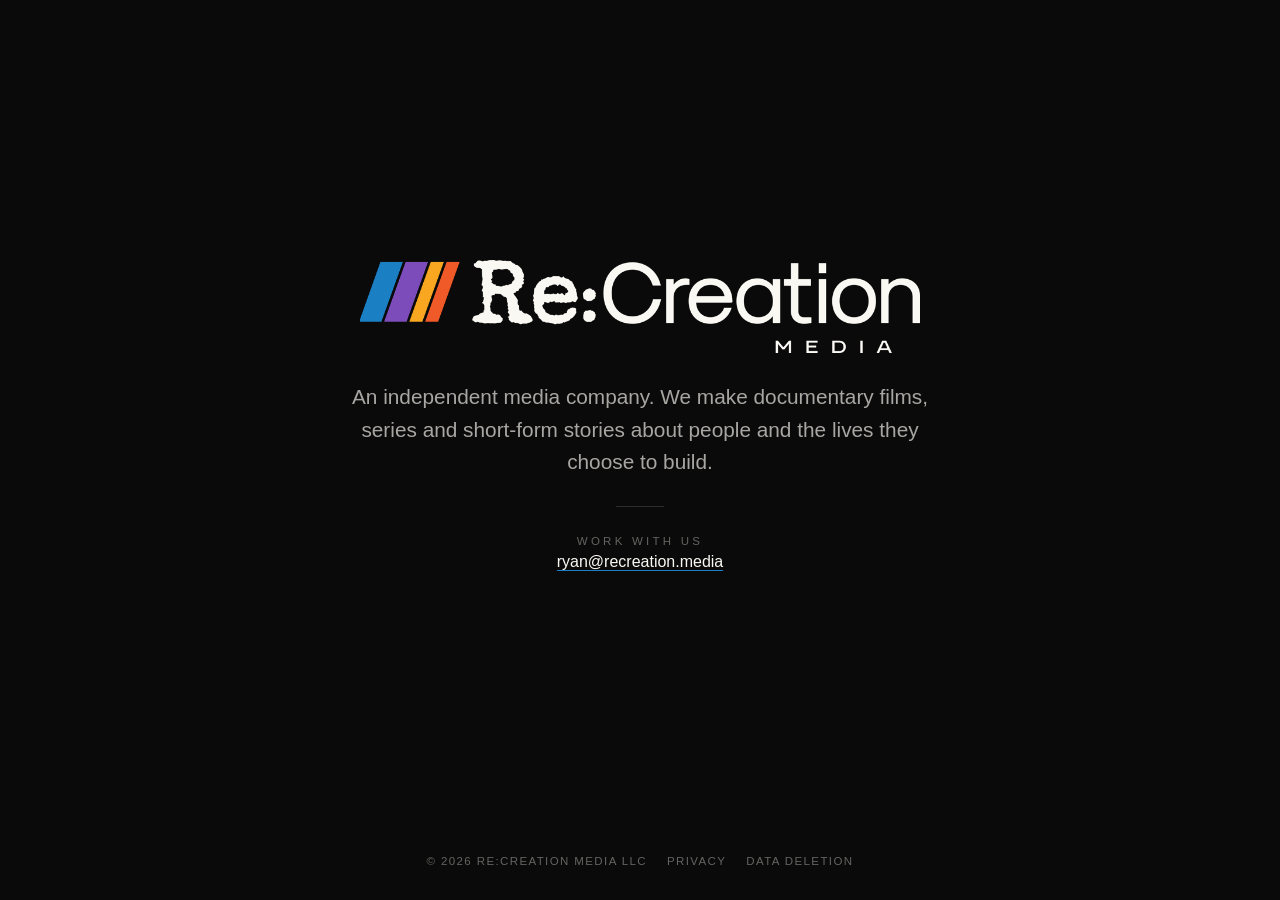
==== index.html @ b52846ce "First publish: one-page site, privacy policy, data deletion (Ryan's yes, 19 Oct 2026)" ====
<!DOCTYPE html>
<html lang="en">
<head>
<meta charset="utf-8">
<meta name="viewport" content="width=device-width, initial-scale=1">
<title>Re:Creation Media</title>
<meta name="description" content="Re:Creation Media is an independent media company making documentary films, series and short-form stories.">
<meta name="theme-color" content="#0a0a0a">
<link rel="icon" href="/assets/icon.png">
<link rel="stylesheet" href="/style.css">
</head>
<body>
<main class="home">
  <div class="stack">
    <h1 class="logo"><img src="/assets/recreation_logo_light_v2.png" width="957" height="160" alt="Re:Creation Media"></h1>
    <p class="line">An independent media company. We make documentary films, series and short-form stories about people and the lives they choose to build.</p>
    <div class="rule" aria-hidden="true"></div>
    <dl class="facts">
      <div><dt>Work with us</dt><dd><a href="mailto:ryan@recreation.media">ryan@recreation.media</a></dd></div>
    </dl>
  </div>
</main>
<footer>
  <span>&copy; 2026 Re:Creation Media LLC</span>
  <a href="/privacy/">Privacy</a>
  <a href="/data-deletion/">Data deletion</a>
</footer>
</body>
</html>
---- style.css ----
/* Re:Creation Media: basic one-page site (Oct 2026).
   Current mark: Family Stripes v2 logo (BRAND_ITERATION_LOG, 4 Aug) on the black
   ground (Ryan, 18 Oct). The rebrand charter owns the next look: when BRAND_CANON.md
   lands, swap assets/ and the tokens below, nothing else.
   System fonts only: no third-party requests, so the privacy page stays true. */

:root {
  --bg: #0a0a0a;
  --fg: #FAF8F3;       /* the wordmark's own bone */
  --accent: #1B7FC4;   /* cerulean, first stripe */
  --soft: rgba(250, 248, 243, 0.66);
  --faint: rgba(250, 248, 243, 0.38);
  --rule: rgba(250, 248, 243, 0.14);
  --sans: -apple-system, BlinkMacSystemFont, "Helvetica Neue", "Segoe UI", Arial, sans-serif;
}

* { margin: 0; padding: 0; box-sizing: border-box; }

html { background: var(--bg); color-scheme: dark; }

body {
  background: var(--bg);
  color: var(--fg);
  font-family: var(--sans);
  -webkit-font-smoothing: antialiased;
  min-height: 100svh;
  display: flex;
  flex-direction: column;
}

a { color: var(--fg); text-decoration: none; border-bottom: 1px solid var(--accent); }
a:hover, a:focus-visible { border-bottom-color: var(--fg); }
a:focus-visible { outline: 2px solid var(--fg); outline-offset: 3px; }

/* ---------- home ---------- */

.home {
  flex: 1;
  display: grid;
  place-items: center;
  padding: 48px 16px;
  text-align: center;
}

.home .stack { display: grid; gap: 28px; justify-items: center; }

.logo { line-height: 0; }
.logo img { width: min(560px, 86vw); height: auto; }

.line {
  font-size: clamp(1.05rem, 2.4vw, 1.3rem);
  line-height: 1.55;
  max-width: 30em;
  color: var(--soft);
}

.rule { width: 48px; height: 1px; background: var(--rule); }

.facts { display: grid; gap: 14px; }
.facts dt {
  font-size: 0.72rem;
  letter-spacing: 0.28em;
  text-transform: uppercase;
  color: var(--faint);
  margin-bottom: 6px;
}
.facts dd { font-size: 1rem; }

/* ---------- footer ---------- */

footer {
  padding: 24px 16px 32px;
  display: flex;
  flex-wrap: wrap;
  gap: 8px 20px;
  justify-content: center;
  font-size: 0.72rem;
  letter-spacing: 0.12em;
  text-transform: uppercase;
  color: var(--faint);
}
footer a { color: var(--faint); border-bottom-color: transparent; }
footer a:hover, footer a:focus-visible { color: var(--fg); }

/* ---------- legal pages ---------- */

.doc {
  flex: 1;
  width: 100%;
  max-width: 44rem;
  margin: 0 auto;
  padding: 56px 16px 32px;
}

.doc .back { display: inline-block; border-bottom: none; margin-bottom: 44px; line-height: 0; }
.doc .back img { width: 200px; height: auto; }

.doc h1 {
  font-weight: 400;
  font-size: clamp(2.2rem, 7vw, 3.2rem);
  line-height: 1.05;
  margin-bottom: 12px;
}

.doc .meta { color: var(--faint); font-size: 0.85rem; margin-bottom: 40px; }

.doc h2 {
  font-size: 0.78rem;
  letter-spacing: 0.22em;
  text-transform: uppercase;
  color: var(--soft);
  font-weight: 600;
  margin: 44px 0 14px;
  padding-top: 20px;
  border-top: 1px solid var(--rule);
}

.doc p, .doc li { font-size: 1rem; line-height: 1.7; color: var(--fg); }
.doc p + p { margin-top: 14px; }
.doc ul, .doc ol { padding-left: 1.25em; display: grid; gap: 8px; margin-top: 10px; }
.doc strong { font-weight: 600; }

.summary {
  border: 1px solid var(--rule);
  border-radius: 6px;
  padding: 20px 22px;
  margin-bottom: 8px;
}
.summary ul { margin-top: 0; }
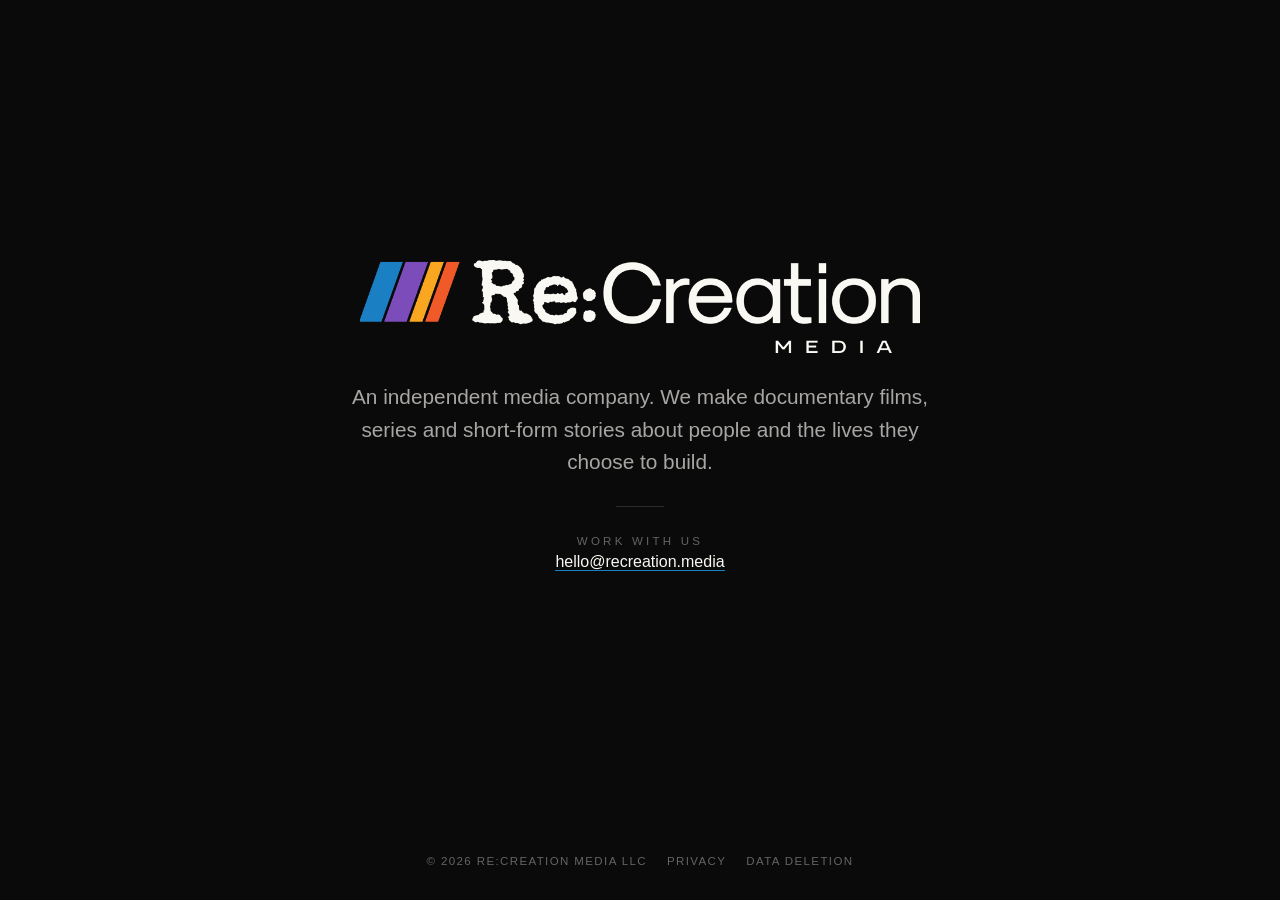
==== commit 02a27b4c: "Public contact: hello@recreation.media (Ryan, 19 Oct 2026)" ====
--- a/index.html
+++ b/index.html
@@ -16,7 +16,7 @@
     <p class="line">An independent media company. We make documentary films, series and short-form stories about people and the lives they choose to build.</p>
     <div class="rule" aria-hidden="true"></div>
     <dl class="facts">
-      <div><dt>Work with us</dt><dd><a href="mailto:ryan@recreation.media">ryan@recreation.media</a></dd></div>
+      <div><dt>Work with us</dt><dd><a href="mailto:hello@recreation.media">hello@recreation.media</a></dd></div>
     </dl>
   </div>
 </main>
